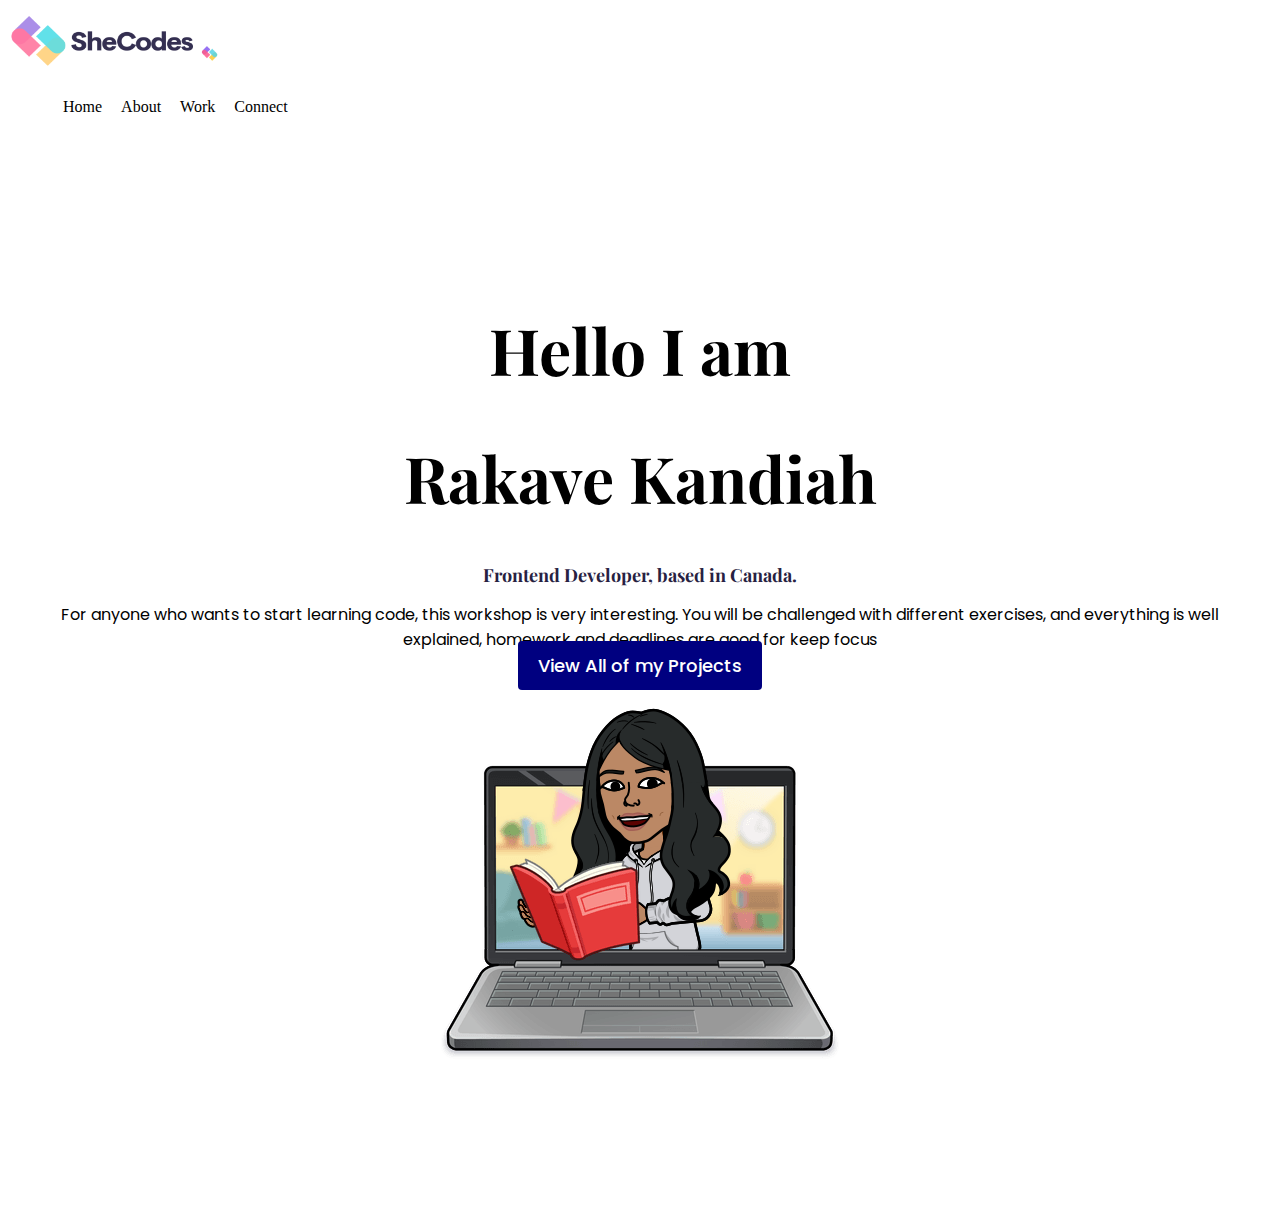
==== about.html @ 312e68e2 "nab bar sizing" ====
<!DOCTYPE html>
<html lang="en">
<head>
    <meta charset="UTF-8">
    <meta http-equiv="X-UA-Compatible" content="IE=edge">
    <meta name="viewport" content="width=device-width, initial-scale=1.0">
    <link rel="preconnect" href="https://fonts.googleapis.com">
    <link rel="preconnect" href="https://fonts.gstatic.com" crossorigin>
    <link href="https://fonts.googleapis.com/css2?family=Playfair+Display:wght@600&display=swap" rel="stylesheet">
    <link rel="preconnect" href="https://fonts.googleapis.com">
    <link rel="preconnect" href="https://fonts.gstatic.com" crossorigin>
    <link href="https://fonts.googleapis.com/css2?family=Poppins:wght@300&display=swap" rel="stylesheet">
    <link href="https://cdn.jsdelivr.net/npm/bootstrap@5.0.0-beta2/dist/css/bootstrap.min.css" rel="stylesheet"
        integrity="sha384-BmbxuPwQa2lc/FVzBcNJ7UAyJxM6wuqIj61tLrc4wSX0szH/Ev+nYRRuWlolflfl" crossorigin="anonymous" />
    <script src="https://cdn.jsdelivr.net/npm/bootstrap@5.1.3/dist/js/bootstrap.bundle.min.js"
        integrity="sha384-ka7Sk0Gln4gmtz2MlQnikT1wXgYsOg+OMhuP+IlRH9sENBO0LRn5q+8nbTov4+1p"
        crossorigin="anonymous"></script>
    <title>About Me</title>
    <link href="style.css" rel="stylesheet" />
</head>
<body>
<div class="container">
    <nav class="d-flex justify-content-between">
        <a href="index.html">
            <img src="images/logo.png" class="logo d-none d-md-block" width="185" height="50" alt="">
            <img src="images/icon.jpg" class="logo d-block d-md-none" width="25" height="25" alt="">
        </a>
        <ul>
            <li>
                <a class="active" href="index.html">Home</a>
            </li>
            <li>
                <a class="active" href="about.html">About</a>
            </li>
            <li>
                <a class="active" href="work.html">Work</a>
            </li>
            <li>
                <a class="active" href="contact.html">Connect</a>
            </li>
        </ul>
    </nav>
</div>
    <div class="about-section container">
    <div class="row">
    <div class="col">
    <h1>Hello I am</h1>
    <h1>Rakave Kandiah</h1>
    <h2>Frontend Developer, based in Canada.</h2>
    <p>For anyone who wants to start learning code, this workshop is very interesting. You will be challenged with different
    exercises, and everything is well explained, homework and deadlines are good for keep focus</p>
    <div class="mt-5"><a href="https://nifty-bhaskara-d74450.netlify.app/work.html" class="btn-branding">View All of my Projects</a>
    </div>
    </div>
    <div class="col d-none d-md-block">
    <img src="images/rakave.png" class="text-center" alt="">
    </div>
    </div>
    </div>
</body>
</html>
---- style.css ----
:root {
  --branding-color: navy;
  --head-font-family: "Playfair Display", serif;
  --body-font-family: "Poppins", sans-serif;
  --button-color: white;
  --font-color: black;
}
h1 {
  color: var(--font-color);
  font-family: var(--head-font-family);
  font-size: 96px;
  font-weight: 700;
}
p {
  font-size: 16px;
  font-family: var(--body-font-family);
  font-weight: 400;
  margin: 0;
}
.greetings {
  font-size: 36px;
  font-family: var(--body-font-family);
  font-weight: 700;
  margin: 0;
}
h2 {
  font-size: 24px;
  font-family: var(--head-font-family);
  font-weight: 400;
  color: rgba(39, 33, 66, 1);
}
h3 {
  font-size: 64px;
  font-family: var(--head-font-family);
  font-weight: 700;
  color: var(--font-color);
}
.begin {
  display: block;
  text-align: center;
  padding: 160px 20px;
}
.btn-branding {
  background: var(--branding-color);
  border-radius: 4px;
  font-family: var(--body-font-family);
  color: var(--button-color);
  text-decoration: none;
  font-size: 18px;
  line-height: 27px;
  padding: 12px 20px;
  font-weight: 500;
}
.btn-branding:hover {
  color: var(--button-color);
  text-decoration: none;
  font-weight: normal;
  opacity: 50%;
}
.penny {
  display: block;
  text-align: center;
  font-size: 18px;
  font-weight: 600;
  font-family: var(--body-font-family);
  color: rgba(39, 33, 66, 1);
}
.btn-branding-outline {
  background: var(--button-color);
  border-radius: 4px;
  font-family: var(--body-font-family);
  color: var(--branding-color);
  text-decoration: none;
  font-size: 18px;
  line-height: 27px;
  padding: 12px 20px;
  font-weight: 500;
  border-color: var(--branding-color);
}
.btn-branding-outline:hover {
  color: var(--branding-color);
  text-decoration: none;
}
.project-spacing {
  padding: 120px 60px;
}
@media (max-width: 960px) {
  .begin {
    padding: 60px 10px;
  }
  h1 {
    font-size: 25px;
  }
  .greetings {
    font-size: 16px;
  }
  h2 {
    font-size: 14px;
  }
  .project-spacing {
    padding: 30px;
    text-align: center;
  }
  .penny {
    display: none;
  }
  h3 {
    font-size: 23px;
    padding: none;
    margin: 0;
  }
  .mb-4 {
    font-size: 12px;
  }
}
.about-section h1 {
  font-size: 64px;
  font-weight: 700;
}
.about-section h2 {
  font-size: 18px;
  font-weight: bold;
  color: rgba(39, 33, 66, 1);
}
.about-section p {
  font-size: 16px;
}
.about-section {
  display: block;
  text-align: center;
  padding: 120px 20px;
}
h4 {
  font-size: 48px;
  font-family: var(--head-font-family);
  color: var(--font-color);
  font-weight: 700;
}
.hero {
  font-size: 28px;
}
.miracle {
  display: block;
  text-align: center;
  padding: 60px 10px;
}
.icon {
  align-items: flex-end;
  display: flex;
  justify-content: space-evenly;
}

.content-container h1 {
  font-size: 64px;
  font-weight: 700;
}
.content-container {
  display: block;
  text-align: center;
  padding: 120px 20px;
}
.content-container h3 {
  font-family: var(--body-font-family);
  text-align: center;
  font-size: 24px;
  font-weight: bolder;
}
.content-container p {
  font-size: 14px;
  font-weight: 400;
}
.fa {
  padding: 20px;
  font-size: 30px;
  width: 75px;
  text-align: center;
  text-decoration: none;
  border-radius: 50%;
}

.fa:hover {
  opacity: 60%;
  color: white;
  font-weight: normal;
}
.fa-twitter {
  background: #55acee;
  color: white;
}

.fa-google {
  background: #dd4b39;
  color: white;
}

.fa-linkedin {
  background: #007bb5;
  color: white;
}
nav li {
  display: inline;
  list-style: none;
  line-height: 42px;
  margin-left: 15px;
}
a {
  text-decoration: none;
  color: var(--font-color);
}
a:hover {
  color: var(--branding-color);
  font-weight: bolder;
}
.container {
  margin-top: 1rem;
}
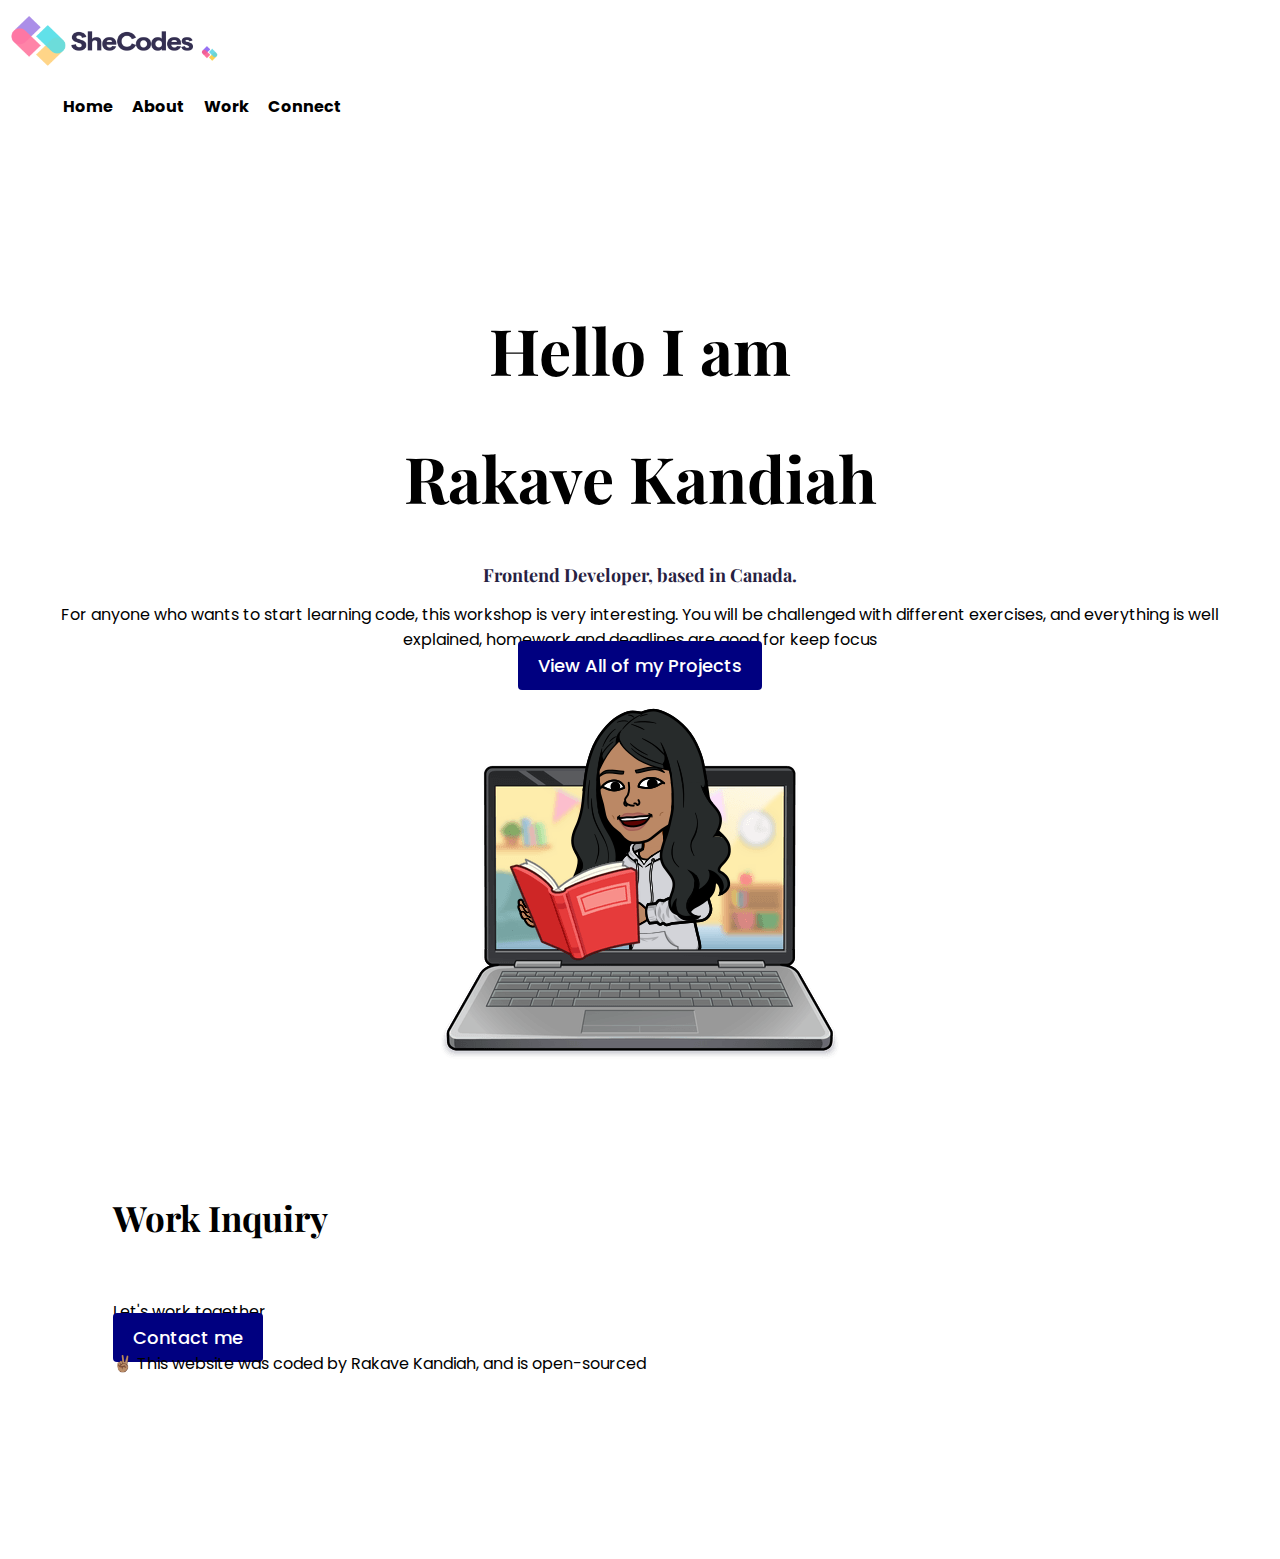
==== commit ddc6ec6d: "footer" ====
--- a/about.html
+++ b/about.html
@@ -23,7 +23,7 @@
     <nav class="d-flex justify-content-between">
         <a href="index.html">
             <img src="images/logo.png" class="logo d-none d-md-block" width="185" height="50" alt="">
-            <img src="images/icon.jpg" class="logo d-block d-md-none" width="25" height="25" alt="">
+            <img src="images/icon.jpg"class="logo d-block d-md-none" width="25" height="25" alt="">
         </a>
         <ul>
             <li>
@@ -56,6 +56,28 @@
     <img src="images/rakave.png" class="text-center" alt="">
     </div>
     </div>
+    <div class="foot-container">
+        <footer class="container">
+            <div class="contact-box justify-content-between mb-5 d-none d-md-flex">
+                <div>
+                    <h5>Work Inquiry</h5>
+                    <p class="text-muted">Let's work together</p>
+                </div>
+                <div>
+                    <a href="contact.html" class="btn btn-branding mt-3">
+                        Contact me
+                    </a>
+                </div>
+            </div>
+            <p class="text-center mt-5">
+                ✌🏽 This website was coded by Rakave Kandiah, and is
+                <a href="https://github.com/Rak97/Portfolio-Project-Lesson-5" target="_blank">
+                    open-sourced
+                </a>
+            </p>
+        </footer>
+    </div>
+    </div>
     </div>
 </body>
 </html>--- a/style.css
+++ b/style.css
@@ -30,7 +30,7 @@
   color: rgba(39, 33, 66, 1);
 }
 h3 {
-  font-size: 64px;
+  font-size: 60px;
   font-family: var(--head-font-family);
   font-weight: 700;
   color: var(--font-color);
@@ -52,6 +52,23 @@
   font-weight: 500;
 }
 .btn-branding:hover {
+  color: var(--button-color);
+  text-decoration: none;
+  font-weight: normal;
+  opacity: 50%;
+}
+.btn-branding-portfolio {
+  background: var(--branding-color);
+  border-radius: 4px;
+  font-family: var(--body-font-family);
+  color: var(--button-color);
+  text-decoration: none;
+  font-size: 18px;
+  line-height: 27px;
+  padding: 12px 20px;
+  font-weight: 500;
+}
+.btn-branding-portfolio:hover {
   color: var(--button-color);
   text-decoration: none;
   font-weight: normal;
@@ -89,7 +106,7 @@
     padding: 60px 10px;
   }
   h1 {
-    font-size: 25px;
+    font-size: 18px;
   }
   .greetings {
     font-size: 16px;
@@ -112,6 +129,12 @@
   .mb-4 {
     font-size: 12px;
   }
+  .btn-branding-portfolio {
+    display: none;
+  }
+  .active {
+    font-size: 13px;
+  }
 }
 .about-section h1 {
   font-size: 64px;
@@ -132,6 +155,12 @@
 }
 h4 {
   font-size: 48px;
+  font-family: var(--head-font-family);
+  color: var(--font-color);
+  font-weight: 700;
+}
+h5 {
+  font-size: 35px;
   font-family: var(--head-font-family);
   color: var(--font-color);
   font-weight: 700;
@@ -209,8 +238,18 @@
 }
 a:hover {
   color: var(--branding-color);
-  font-weight: bolder;
+  opacity: 50%;
 }
 .container {
   margin-top: 1rem;
 }
+.active {
+  font-family: var(--body-font-family);
+  font-weight: bolder;
+  font-size: 16px;
+}
+.foot-container {
+  display: block;
+  text-align: left;
+  padding: 55px 85px;
+}
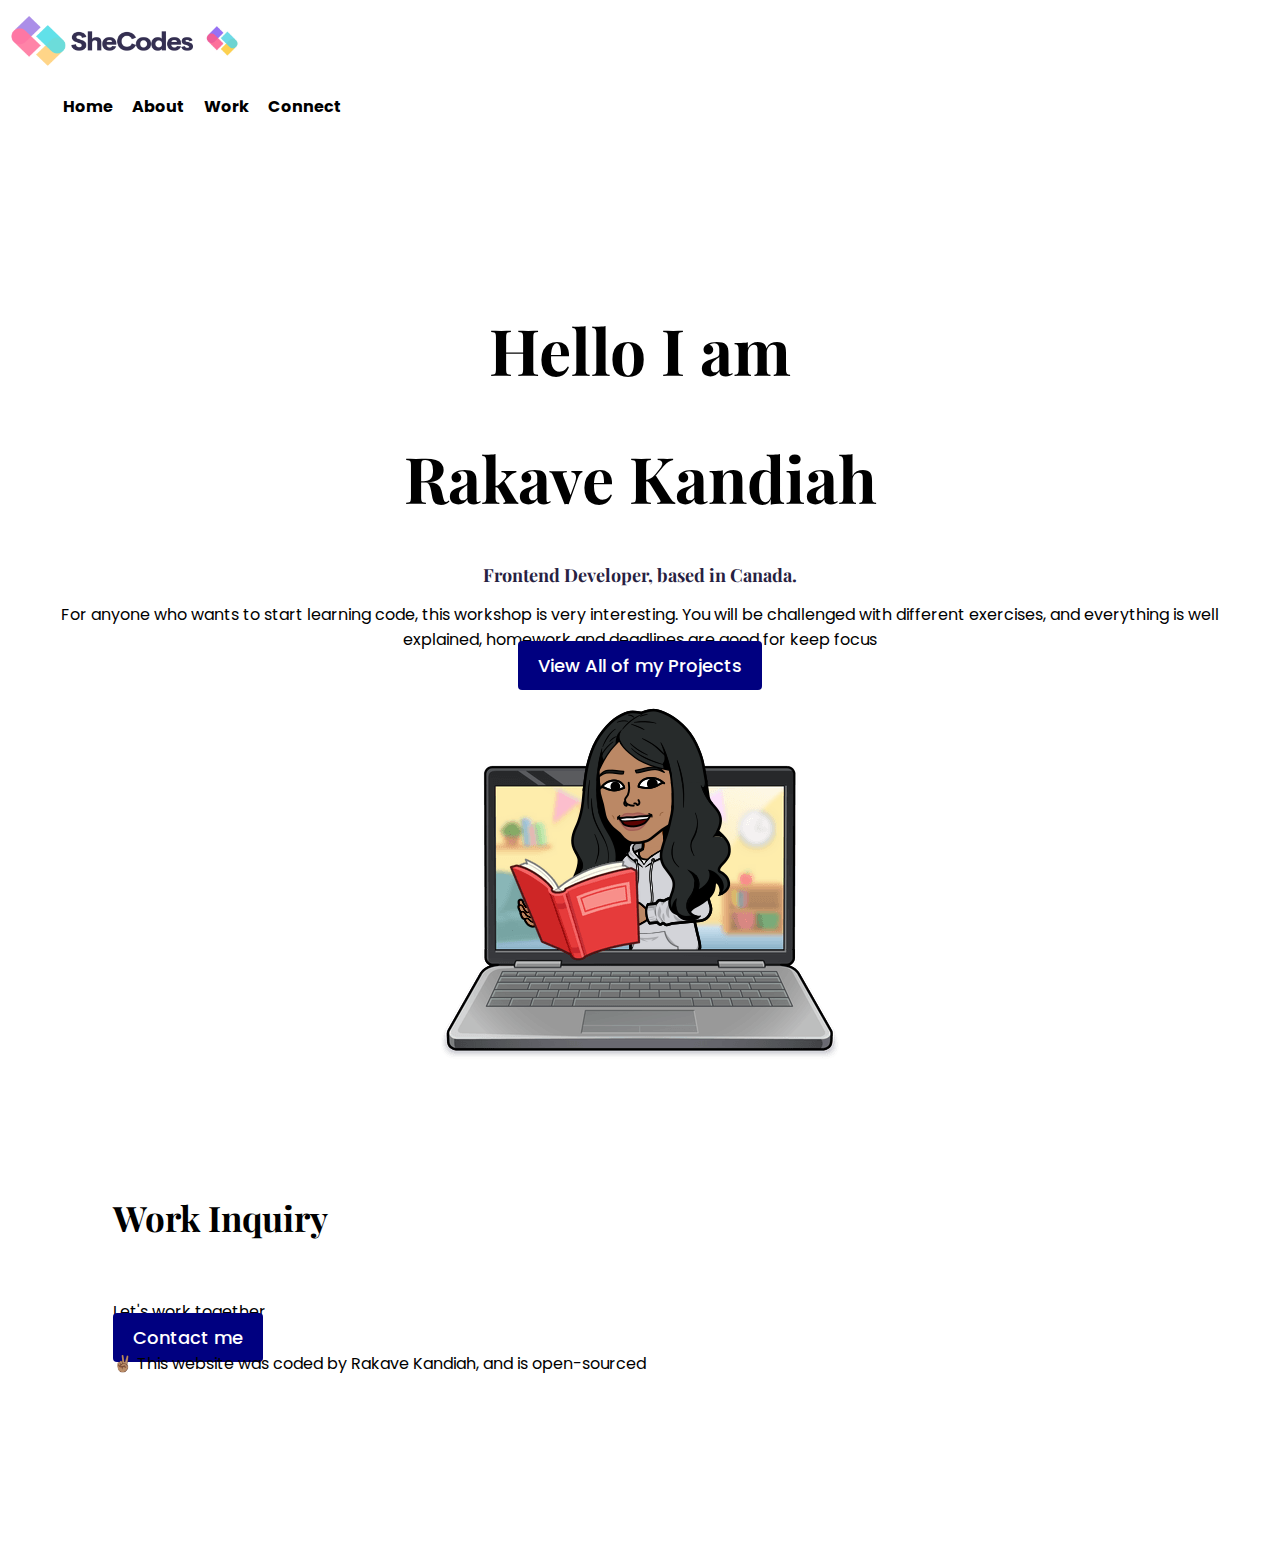
==== commit dd229b61: "changes to portfolio" ====
--- a/about.html
+++ b/about.html
@@ -23,7 +23,7 @@
     <nav class="d-flex justify-content-between">
         <a href="index.html">
             <img src="images/logo.png" class="logo d-none d-md-block" width="185" height="50" alt="">
-            <img src="images/icon.jpg"class="logo d-block d-md-none" width="25" height="25" alt="">
+            <img src="images/icon.jpg"class="logo d-block d-md-none" width="50" height="50" alt="">
         </a>
         <ul>
             <li>
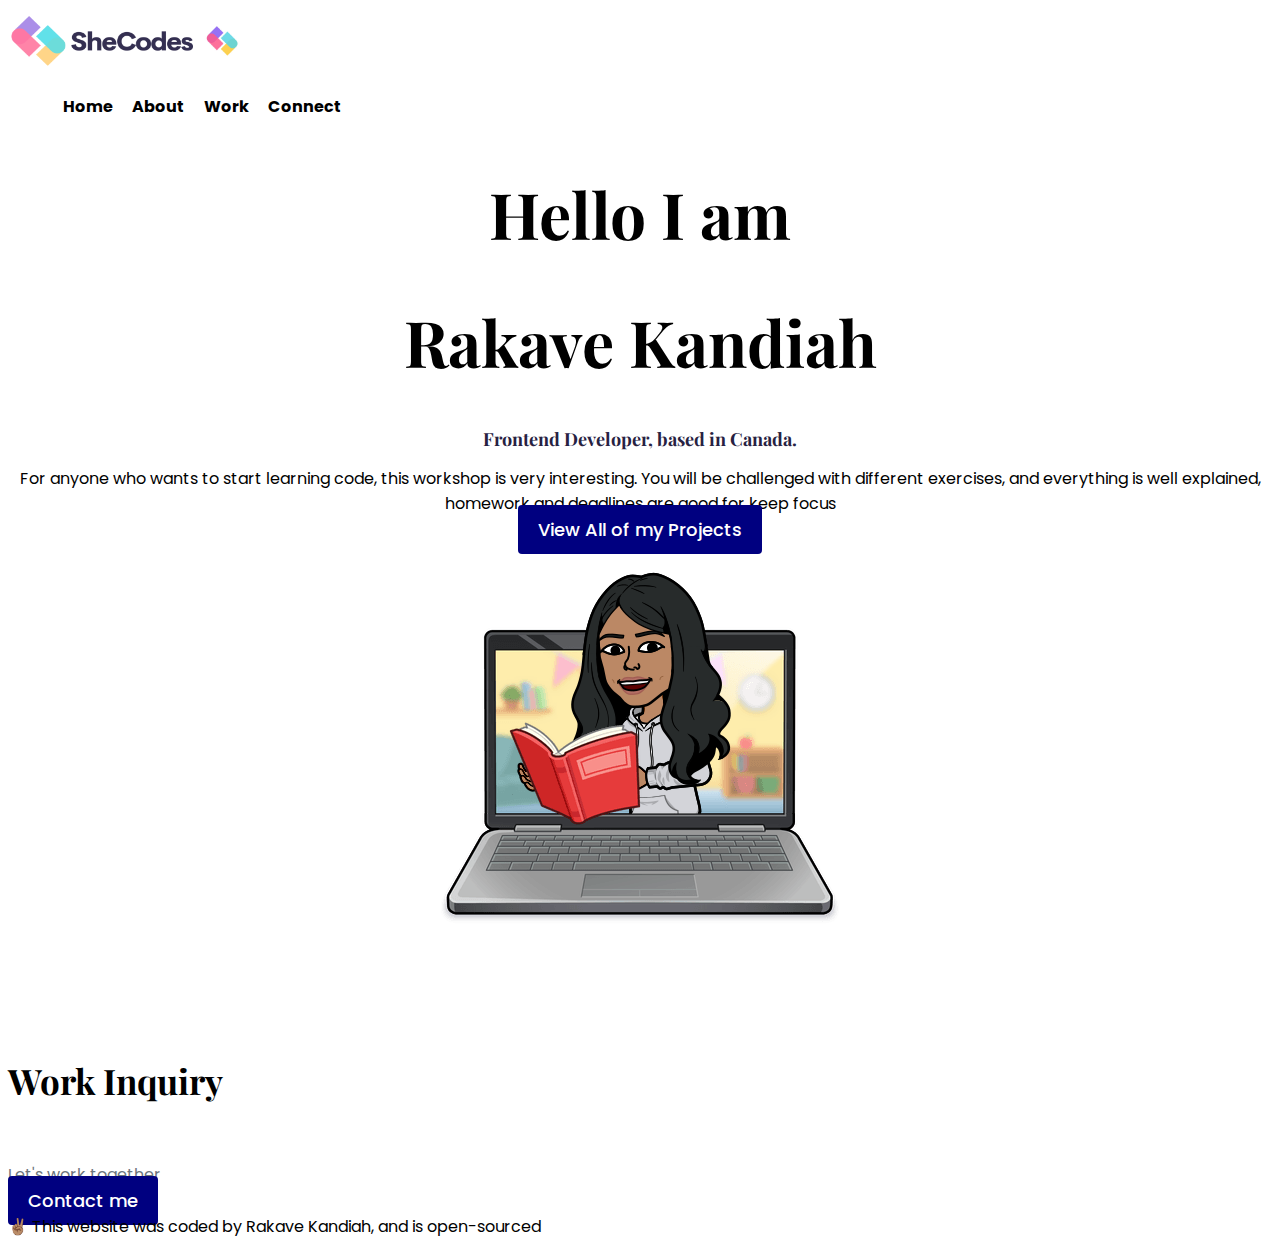
==== commit 7a258c76: "footer, seo, and removed style" ====
--- a/about.html
+++ b/about.html
@@ -21,7 +21,7 @@
 <body>
 <div class="container">
     <nav class="d-flex justify-content-between">
-        <a href="index.html">
+        <a href="https://www.shecodes.io/" target="_blank">
             <img src="images/logo.png" class="logo d-none d-md-block" width="185" height="50" alt="">
             <img src="images/icon.jpg"class="logo d-block d-md-none" width="50" height="50" alt="">
         </a>
@@ -56,7 +56,12 @@
     <img src="images/rakave.png" class="text-center" alt="">
     </div>
     </div>
-    <div class="foot-container">
+    <br>
+    <br>
+    <br>
+    </div>
+    </div>
+    </div>
         <footer class="container">
             <div class="contact-box justify-content-between mb-5 d-none d-md-flex">
                 <div>
@@ -69,15 +74,12 @@
                     </a>
                 </div>
             </div>
-            <p class="text-center mt-5">
+            <p class="text-center mb-5">
                 ✌🏽 This website was coded by Rakave Kandiah, and is
                 <a href="https://github.com/Rak97/Portfolio-Project-Lesson-5" target="_blank">
                     open-sourced
                 </a>
             </p>
         </footer>
-    </div>
-    </div>
-    </div>
 </body>
 </html>--- a/style.css
+++ b/style.css
@@ -74,14 +74,6 @@
   font-weight: normal;
   opacity: 50%;
 }
-.penny {
-  display: block;
-  text-align: center;
-  font-size: 18px;
-  font-weight: 600;
-  font-family: var(--body-font-family);
-  color: rgba(39, 33, 66, 1);
-}
 .btn-branding-outline {
   background: var(--button-color);
   border-radius: 4px;
@@ -118,9 +110,6 @@
     padding: 30px;
     text-align: center;
   }
-  .penny {
-    display: none;
-  }
   h3 {
     font-size: 23px;
     padding: none;
@@ -129,12 +118,13 @@
   .mb-4 {
     font-size: 12px;
   }
-  .btn-branding-portfolio {
-    display: none;
-  }
   .active {
     font-size: 13px;
   }
+  p.hero,
+  .miracle {
+    font-size: 16px;
+  }
 }
 .about-section h1 {
   font-size: 64px;
@@ -151,7 +141,6 @@
 .about-section {
   display: block;
   text-align: center;
-  padding: 120px 20px;
 }
 h4 {
   font-size: 48px;
@@ -165,13 +154,16 @@
   color: var(--font-color);
   font-weight: 700;
 }
-.hero {
+p.hero {
+  font-size: 22px;
+  font-family: var(--body-font-family);
+}
+.miracle {
+  display: block;
+  text-align: center;
+  padding: 60px 10px;
+  font-family: var(--body-font-family);
   font-size: 28px;
-}
-.miracle {
-  display: block;
-  text-align: center;
-  padding: 60px 10px;
 }
 .icon {
   align-items: flex-end;
@@ -221,7 +213,21 @@
   background: #dd4b39;
   color: white;
 }
-
+.fa-github-alt {
+  background: purple;
+  color: white;
+  padding: 20px;
+  font-size: 30px;
+  width: 75px;
+  text-align: center;
+  text-decoration: none;
+  border-radius: 50%;
+}
+.fa-github-alt:hover {
+  opacity: 60%;
+  color: white;
+  font-weight: normal;
+}
 .fa-linkedin {
   background: #007bb5;
   color: white;
@@ -248,8 +254,8 @@
   font-weight: bolder;
   font-size: 16px;
 }
-.foot-container {
-  display: block;
+
+.text-muted {
+  color: #6c757d;
   text-align: left;
-  padding: 55px 85px;
-}
+}
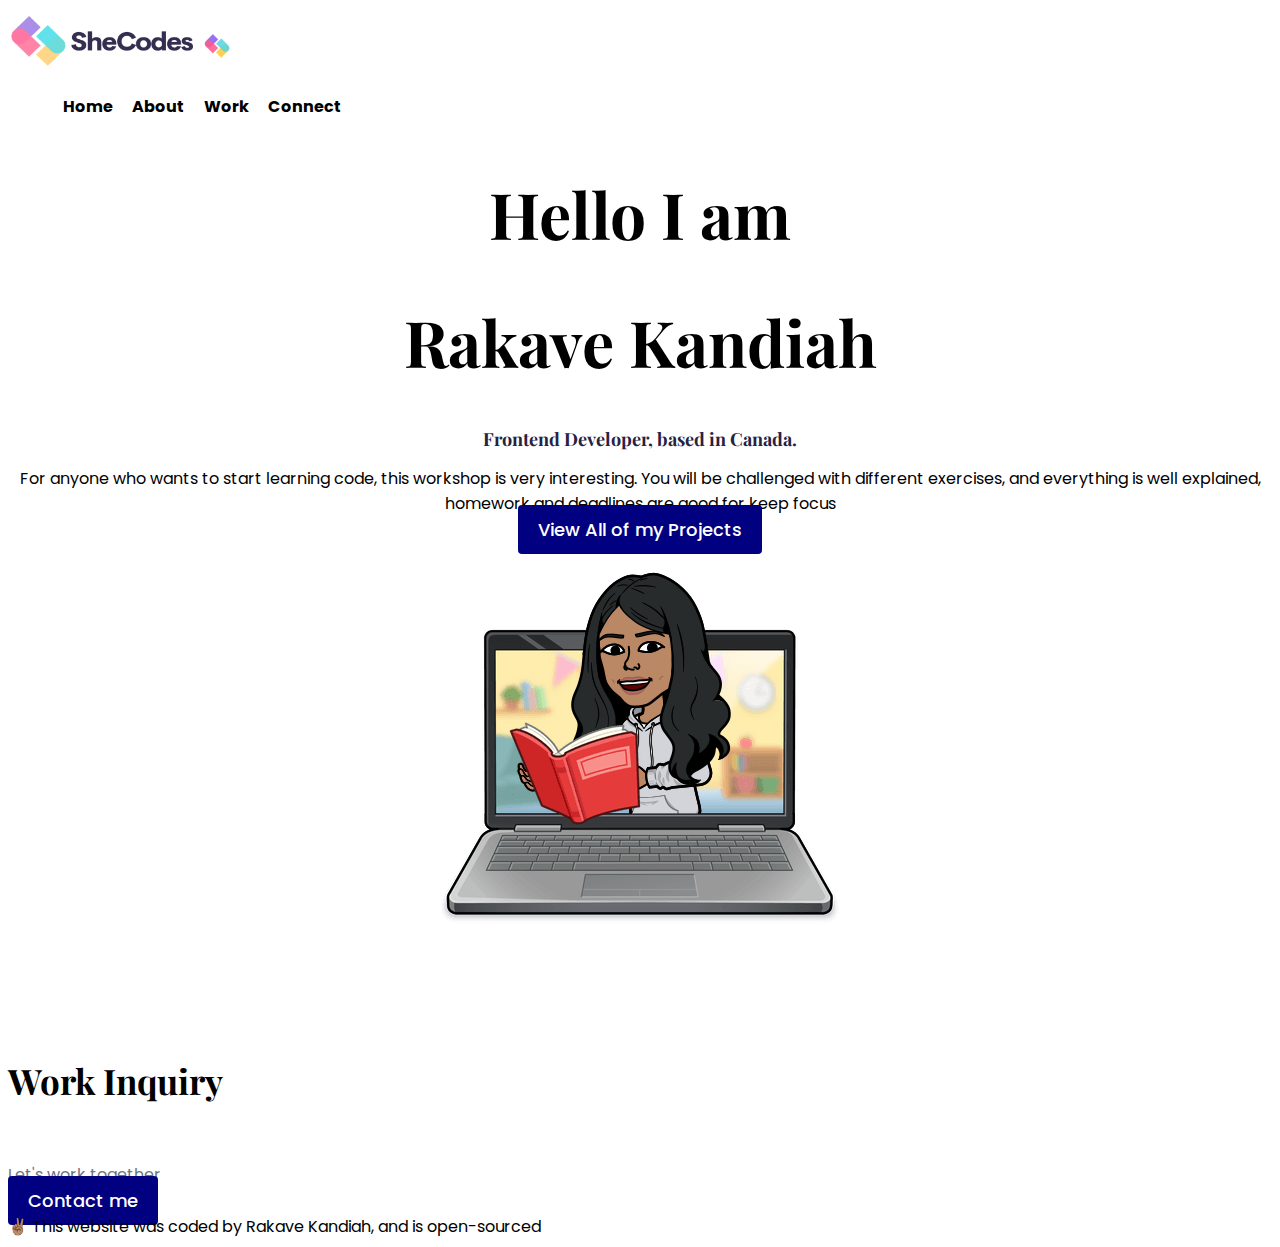
==== commit 5d910e93: "nav bar small logo" ====
--- a/about.html
+++ b/about.html
@@ -23,7 +23,7 @@
     <nav class="d-flex justify-content-between">
         <a href="https://www.shecodes.io/" target="_blank">
             <img src="images/logo.png" class="logo d-none d-md-block" width="185" height="50" alt="">
-            <img src="images/icon.jpg"class="logo d-block d-md-none" width="50" height="50" alt="">
+            <img src="images/icon.jpg"class="logo d-block d-md-none" width="40" height="40" alt="">
         </a>
         <ul>
             <li>
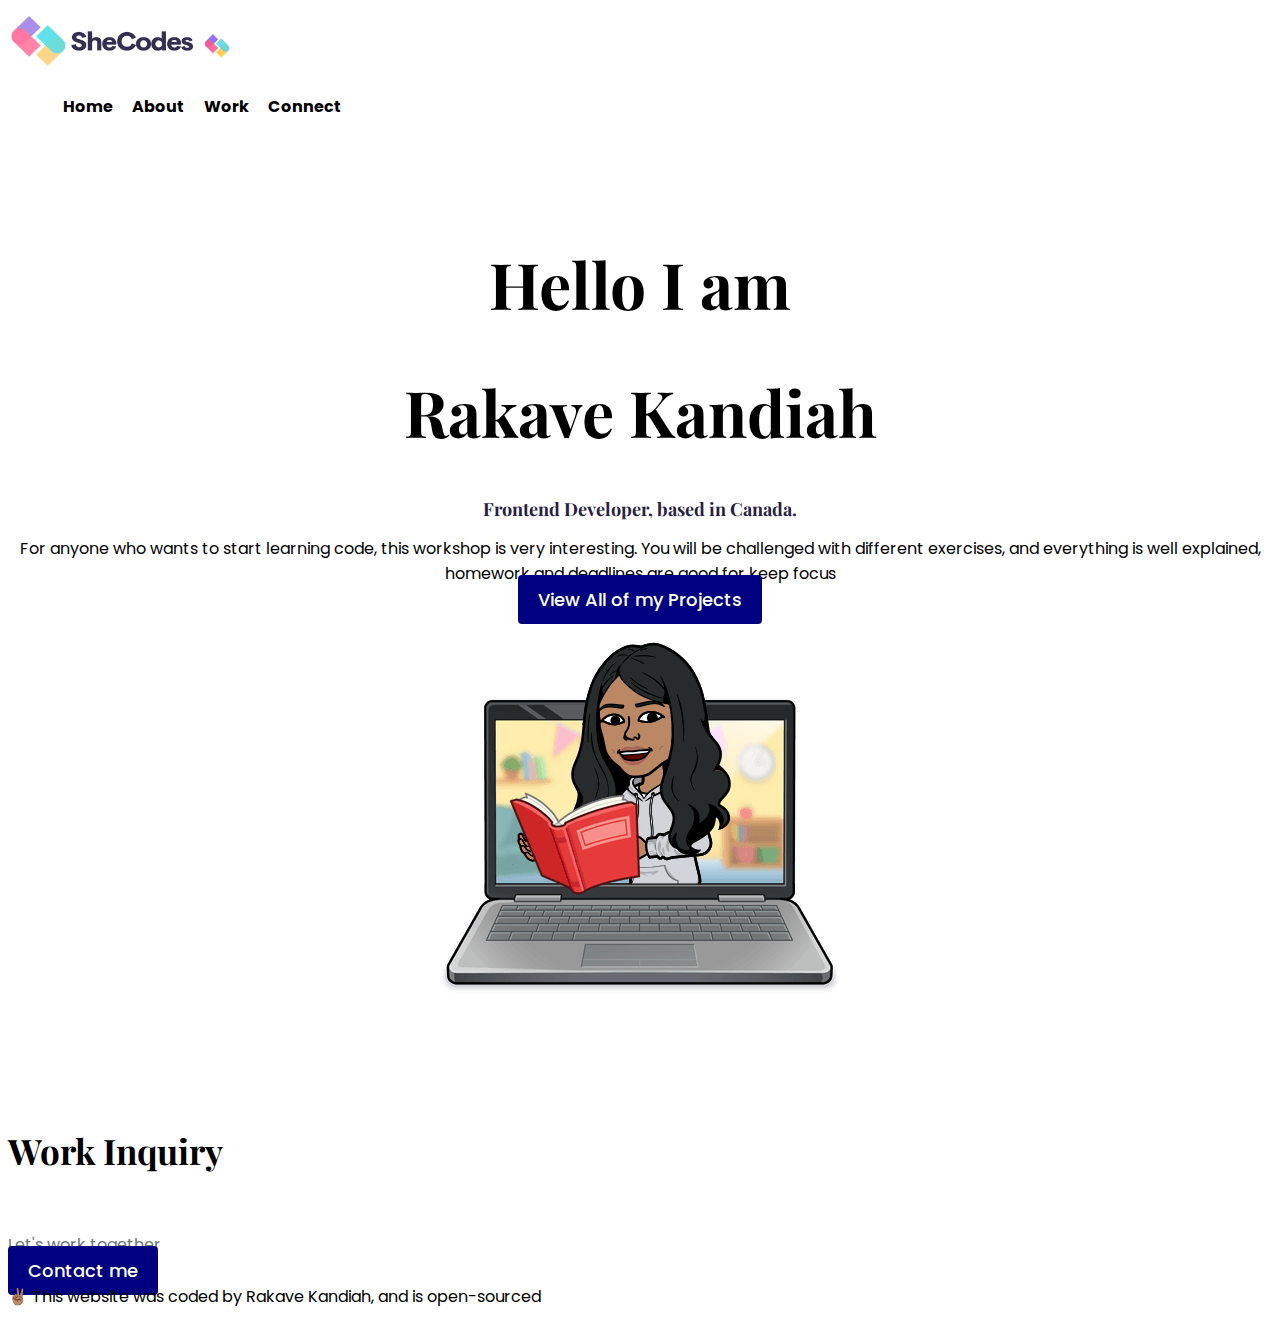
==== commit 53260c63: "css styling" ====
--- a/about.html
+++ b/about.html
@@ -44,6 +44,9 @@
     <div class="about-section container">
     <div class="row">
     <div class="col">
+        <br>
+        <br>
+        <br>
     <h1>Hello I am</h1>
     <h1>Rakave Kandiah</h1>
     <h2>Frontend Developer, based in Canada.</h2>
@@ -53,7 +56,9 @@
     </div>
     </div>
     <div class="col d-none d-md-block">
+    <div class="mt-5"> 
     <img src="images/rakave.png" class="text-center" alt="">
+    </div>
     </div>
     </div>
     <br>
--- a/style.css
+++ b/style.css
@@ -125,6 +125,9 @@
   .miracle {
     font-size: 16px;
   }
+  nav.d-flex.justify-content-between {
+    font-size: 0.1rem;
+  }
 }
 .about-section h1 {
   font-size: 64px;
@@ -180,6 +183,14 @@
   text-align: center;
   padding: 120px 20px;
 }
+.work-container {
+  display: block;
+  text-align: center;
+  padding: 120px 20px;
+}
+.work-container p {
+  font-size: 24px;
+}
 .content-container h3 {
   font-family: var(--body-font-family);
   text-align: center;
@@ -198,17 +209,11 @@
   text-decoration: none;
   border-radius: 50%;
 }
-
 .fa:hover {
   opacity: 60%;
   color: white;
   font-weight: normal;
 }
-.fa-twitter {
-  background: #55acee;
-  color: white;
-}
-
 .fa-google {
   background: #dd4b39;
   color: white;
@@ -228,9 +233,20 @@
   color: white;
   font-weight: normal;
 }
-.fa-linkedin {
+.fa-linkedin-in {
   background: #007bb5;
   color: white;
+  padding: 20px;
+  font-size: 30px;
+  width: 75px;
+  text-align: center;
+  text-decoration: none;
+  border-radius: 50%;
+}
+.fa-linkedin-in:hover {
+  opacity: 60%;
+  color: white;
+  font-weight: normal;
 }
 nav li {
   display: inline;
@@ -254,7 +270,6 @@
   font-weight: bolder;
   font-size: 16px;
 }
-
 .text-muted {
   color: #6c757d;
   text-align: left;
